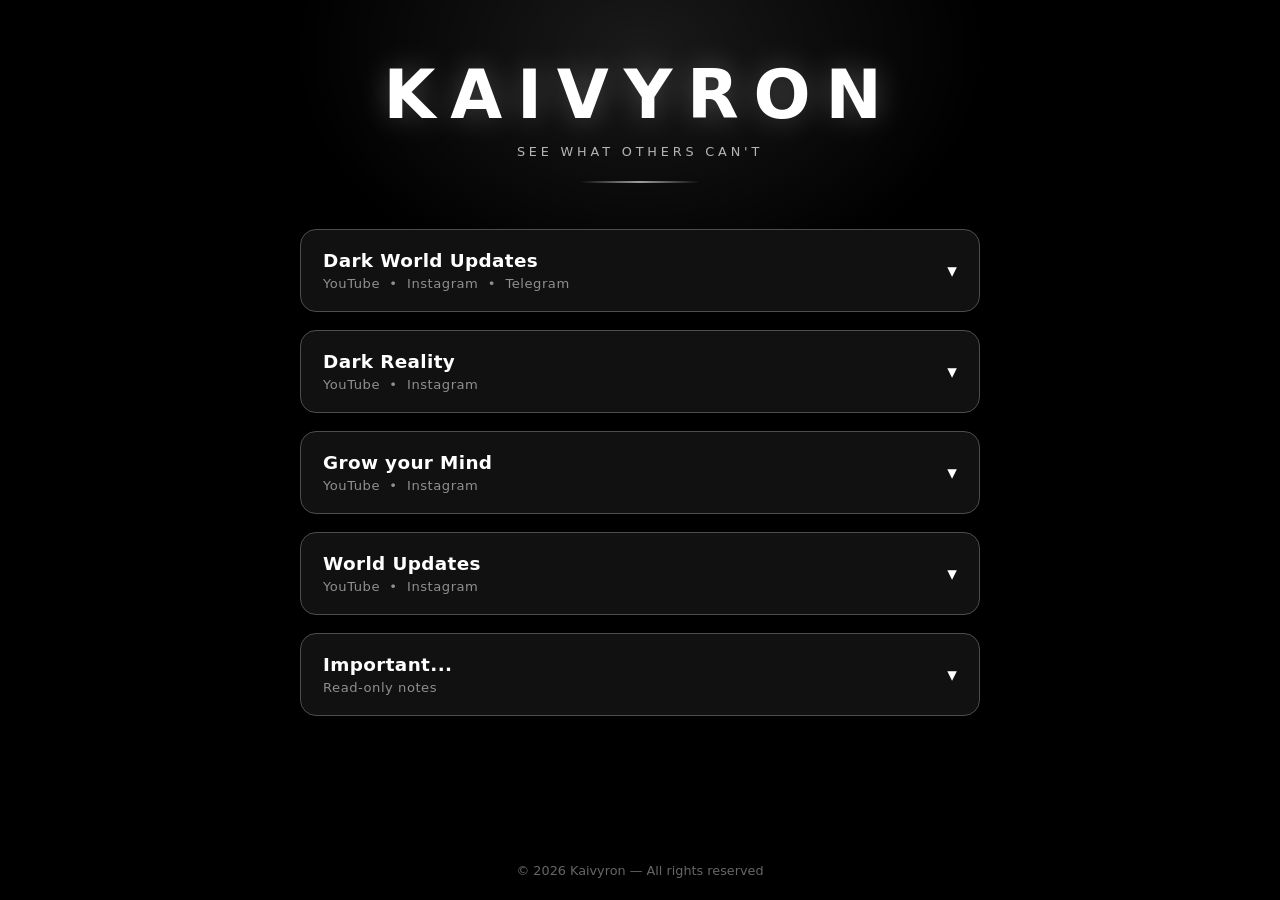
==== index.html @ 0d6af329 "Add Important... read-only text category" ====
<!DOCTYPE html>
<html lang="en">
<head>
<meta charset="UTF-8">
<meta name="viewport" content="width=device-width, initial-scale=1.0">
<title>KAIVYRON — Dark World</title>
<link rel="stylesheet" href="style.css?v=11">
</head>
<body>
  <div class="glow"></div>

  <header>
    <h1 class="logo">KAIVYRON</h1>
    <p class="tagline">See What Others Can't</p>
  </header>

  <main>
    <!-- ============ SECTION 1: DARK WORLD UPDATES ============ -->
    <section class="card section-toggle pro-card" data-target="dark-world-updates">
      <div class="pro-text">
        <h2>Dark World Updates</h2>
        <p>YouTube &nbsp;•&nbsp; Instagram &nbsp;•&nbsp; Telegram</p>
      </div>
      <span class="arrow">▾</span>
    </section>
    <div class="panel" id="dark-world-updates">
      <a class="sub-card link-card" href="links.html?show=dwu-youtube">
        <h3>YouTube</h3>
        <span class="last-upd">Last Updated: 20 Oct 2026, 3:08 PM</span>
        
      </a>
      <a class="sub-card link-card" href="links.html?show=dwu-instagram">
        <h3>Instagram</h3>
        <span class="last-upd">Last Updated: 20 Oct 2026, 4:05 PM</span>
        
      </a>
      <a class="sub-card link-card telegram-row" href="links.html?show=dwu-telegram">
        <div class="row-top">
          <h3>Telegram</h3>
          <span class="last-upd">Last Updated: 20 Oct 2026, 4:09 PM</span>
        </div>
        <p class="row-sub">Join The Telegram Channel For Latest News</p>
      </a>
    </div>

    <!-- ============ SECTION 2: DARK REALITY ============ -->
    <section class="card section-toggle pro-card" data-target="dark-reality">
      <div class="pro-text">
        <h2>Dark Reality</h2>
        <p>YouTube &nbsp;•&nbsp; Instagram</p>
      </div>
      <span class="arrow">▾</span>
    </section>
    <div class="panel" id="dark-reality">
      <a class="sub-card link-card" href="links.html?show=dr-youtube">
        <h3>YouTube</h3>
        <span class="last-upd">Last Updated: 20 Oct 2026, 3:08 PM</span>
        
      </a>
      <a class="sub-card link-card" href="links.html?show=dr-instagram">
        <h3>Instagram</h3>
        <span class="last-upd">Last Updated: 20 Oct 2026, 3:06 PM</span>
        
      </a>
    </div>
    <!-- ============ SECTION 3: GROW YOUR MIND ============ -->
    <section class="card section-toggle pro-card" data-target="grow-your-mind">
      <div class="pro-text">
        <h2>Grow your Mind</h2>
        <p>YouTube &nbsp;•&nbsp; Instagram</p>
      </div>
      <span class="arrow">▾</span>
    </section>
    <div class="panel" id="grow-your-mind">
      <a class="sub-card link-card" href="links.html?show=growmind-youtube">
        <h3>YouTube</h3>
        <span class="last-upd">Last Updated: 20 Oct 2026, 2:58 PM</span>
        
      </a>
      <a class="sub-card link-card" href="links.html?show=growmind-instagram">
        <h3>Instagram</h3>
        <span class="last-upd">Last Updated: 20 Oct 2026, 2:45 PM</span>
        
      </a>
    </div>

    <!-- ============ SECTION 4: WORLD UPDATES ============ -->
    <section class="card section-toggle pro-card" data-target="world-updates">
      <div class="pro-text">
        <h2>World Updates</h2>
        <p>YouTube &nbsp;•&nbsp; Instagram</p>
      </div>
      <span class="arrow">▾</span>
    </section>
    <div class="panel" id="world-updates">
      <a class="sub-card link-card" href="links.html?show=wu-youtube">
        <h3>YouTube</h3>
        <span class="last-upd">Last Updated: 20 Oct 2026, 2:41 PM</span>
        
      </a>
      <a class="sub-card link-card" href="links.html?show=wu-instagram">
        <h3>Instagram</h3>
        <span class="last-upd">Last Updated: 20 Oct 2026, 4:04 PM</span>
        
      </a>
    </div>

    <!-- ============ SECTION 5: IMPORTANT ============ -->
    <section class="card section-toggle pro-card" data-target="important">
      <div class="pro-text">
        <h2>Important...</h2>
        <p>Read-only notes</p>
      </div>
      <span class="arrow">▾</span>
    </section>
    <div class="panel" id="important">
      <div class="text-block">
        <p>Yahan important text aayega — Haruto jald likhega.</p>
      </div>
    </div>
  </main>

  <footer>
    <p>© 2026 Kaivyron — All rights reserved</p>
  </footer>

  <script src="script.js"></script>
</body>
</html>
---- style.css ----
* { margin: 0; padding: 0; box-sizing: border-box; }

body {
  background: #000000;
  color: #ffffff;
  font-family: 'Segoe UI', system-ui, -apple-system, sans-serif;
  min-height: 100vh;
  display: flex;
  flex-direction: column;
  align-items: center;
  overflow-x: hidden;
}

/* soft white glow behind everything */
.glow {
  position: fixed;
  top: -200px;
  left: 50%;
  transform: translateX(-50%);
  width: 700px;
  height: 500px;
  background: radial-gradient(ellipse, rgba(255, 255, 255, 0.10), transparent 70%);
  pointer-events: none;
  z-index: 0;
}

header {
  text-align: center;
  padding: 56px 20px 28px;
  position: relative;
  z-index: 1;
}

.logo {
  font-size: clamp(2.4rem, 9vw, 4.2rem);
  letter-spacing: 0.22em;
  font-weight: 800;
  color: #ffffff;
  text-shadow: 0 0 30px rgba(255, 255, 255, 0.25);
}

.tagline {
  margin-top: 10px;
  color: #b5b5b5;
  letter-spacing: 0.3em;
  font-size: 0.8rem;
  text-transform: uppercase;
}

main {
  width: min(680px, 92vw);
  position: relative;
  z-index: 1;
  padding-bottom: 30px;
}

.card, .sub-card {
  display: flex;
  justify-content: space-between;
  align-items: center;
  cursor: pointer;
  border: 1px solid #4d4d4d;
  background: #111111;
  border-radius: 16px;
  padding: 20px 22px;
  margin-top: 18px;
  transition: transform 0.15s ease, border-color 0.15s ease, box-shadow 0.15s ease;
  user-select: none;
}

.card:hover, .sub-card:hover {
  transform: translateY(-2px);
  border-color: #ffffff;
  box-shadow: 0 8px 30px rgba(255, 255, 255, 0.12);
}

.card h2 { font-size: 1.25rem; font-weight: 700; }
.sub-card { padding: 15px 18px; border-radius: 12px; margin-top: 12px; }
.sub-card h3 { font-size: 1.05rem; font-weight: 600; }
.sub-toggle { cursor: pointer; user-select: none; }

a.sub-card { text-decoration: none; color: inherit; }
a.card { text-decoration: none; color: inherit; display: flex; }

.arrow {
  font-size: 1.2rem;
  color: #ffffff;
  transition: transform 0.25s ease;
}

.open > .arrow, .card.open .arrow, .sub-card.open .arrow { transform: rotate(180deg); }

.panel {
  max-height: 0;
  overflow: hidden;
  transition: max-height 0.35s ease;
  padding: 0 6px;
}

.panel.show { max-height: 900px; }
.panel.inner { padding-left: 14px; }

.btn {
  display: block;
  width: 100%;
  text-align: center;
  text-decoration: none;
  margin-top: 12px;
  padding: 13px 16px;
  border-radius: 12px;
  border: 1px solid #ffffff;
  background: #ffffff;
  color: #000000;
  font-size: 1rem;
  font-weight: 600;
  cursor: pointer;
  transition: filter 0.15s ease, transform 0.15s ease;
}

.btn:hover { filter: brightness(0.85); transform: translateY(-1px); }

.btn.ghost {
  background: transparent;
  color: #ffffff;
  border-color: #4d4d4d;
}

.btn.ghost:hover { border-color: #ffffff; }

.link-item {
  display: block;
  margin-top: 10px;
  padding: 11px 14px;
  border-radius: 10px;
  border: 1px dashed #4d4d4d;
  color: #e8e8e8;
  text-decoration: none;
  font-size: 0.95rem;
}

.link-item:hover { border-color: #ffffff; background: rgba(255, 255, 255, 0.06); }

.coming-soon {
  text-align: center;
  padding: 26px 10px;
  color: #b5b5b5;
  font-size: 1.05rem;
  letter-spacing: 0.08em;
}

footer {
  margin-top: auto;
  padding: 22px;
  color: #666666;
  font-size: 0.8rem;
  position: relative;
  z-index: 1;
}

/* links.html */
.logo.small { font-size: clamp(1.8rem, 7vw, 2.8rem); }

.info-block {
  border: 1px solid #4d4d4d;
  background: #111111;
  border-radius: 16px;
  padding: 20px 22px;
  margin-top: 22px;
}

.info-block h2 { font-size: 1.15rem; font-weight: 700; margin-bottom: 10px; }

.details {
  color: #b5b5b5;
  font-size: 0.95rem;
  line-height: 1.55;
}

/* ===== Professional cards ===== */
.pro-card { align-items: center; gap: 15px; }
.pro-text { flex: 1; min-width: 0; }
.pro-text h2 { font-size: 1.15rem; font-weight: 700; letter-spacing: 0.02em; }
.pro-text p { color: #8f8f8f; font-size: 0.82rem; margin-top: 5px; letter-spacing: 0.04em; }
.card.pro-card:hover { border-color: #ffffff; box-shadow: 0 10px 34px rgba(255,255,255,0.14); }
/* hero divider */
header::after {
  content: ""; display: block; width: 120px; height: 2px; margin: 22px auto 0;
  background: linear-gradient(90deg, transparent, #ffffff, transparent);
  opacity: 0.6;
}

.last-upd { font-size: 0.72rem; color: #8f8f8f; letter-spacing: 0.03em; white-space: nowrap; margin-left: 14px; }
.sub-card { gap: 14px; }
.sub-card h3 { flex-shrink: 0; }

.row-title { flex: 1; min-width: 0; }
.row-sub { font-size: 0.72rem; color: #8f8f8f; margin-top: 3px; letter-spacing: 0.02em; }

.telegram-row { flex-direction: column; align-items: stretch; }
.telegram-row .row-top { display: flex; justify-content: space-between; align-items: center; gap: 14px; width: 100%; }
.telegram-row .row-sub { margin-top: 6px; }

.sub-card > .last-upd, .row-top > .last-upd { flex: 1; text-align: center; margin-left: 0; }

.text-block { background: #111111; border: 1px solid #4d4d4d; border-radius: 12px; padding: 18px; margin-top: 12px; }
.text-block p { font-size: 0.95rem; line-height: 1.7; color: #d5d5d5; }
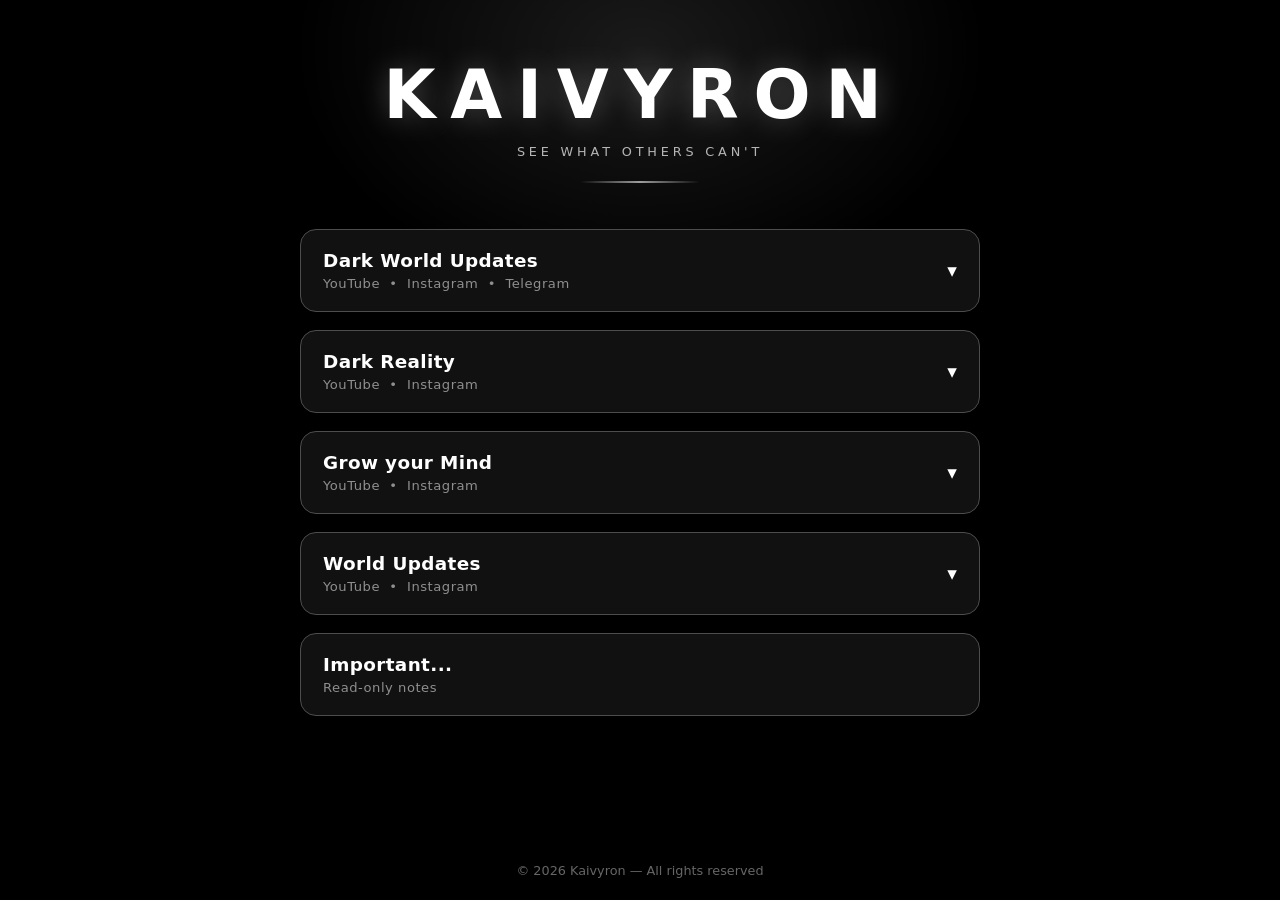
==== commit 7256c53d: "Important page with code-gated GitHub edit" ====
--- a/index.html
+++ b/index.html
@@ -4,7 +4,7 @@
 <meta charset="UTF-8">
 <meta name="viewport" content="width=device-width, initial-scale=1.0">
 <title>KAIVYRON — Dark World</title>
-<link rel="stylesheet" href="style.css?v=11">
+<link rel="stylesheet" href="style.css?v=12">
 </head>
 <body>
   <div class="glow"></div>
@@ -106,18 +106,12 @@
     </div>
 
     <!-- ============ SECTION 5: IMPORTANT ============ -->
-    <section class="card section-toggle pro-card" data-target="important">
+    <a class="card pro-card link-card" href="important.html">
       <div class="pro-text">
         <h2>Important...</h2>
         <p>Read-only notes</p>
       </div>
-      <span class="arrow">▾</span>
-    </section>
-    <div class="panel" id="important">
-      <div class="text-block">
-        <p>Yahan important text aayega — Haruto jald likhega.</p>
-      </div>
-    </div>
+    </a>
   </main>
 
   <footer>
--- a/style.css
+++ b/style.css
@@ -204,3 +204,6 @@
 
 .text-block { background: #111111; border: 1px solid #4d4d4d; border-radius: 12px; padding: 18px; margin-top: 12px; }
 .text-block p { font-size: 0.95rem; line-height: 1.7; color: #d5d5d5; }
+
+.edit-btn { display: block; margin: 26px auto 0; background: #111111; color: #8f8f8f; border: 1px solid #4d4d4d; border-radius: 10px; padding: 10px 30px; font-size: 0.85rem; cursor: pointer; letter-spacing: 0.05em; }
+.edit-btn:hover { color: #ffffff; border-color: #ffffff; }
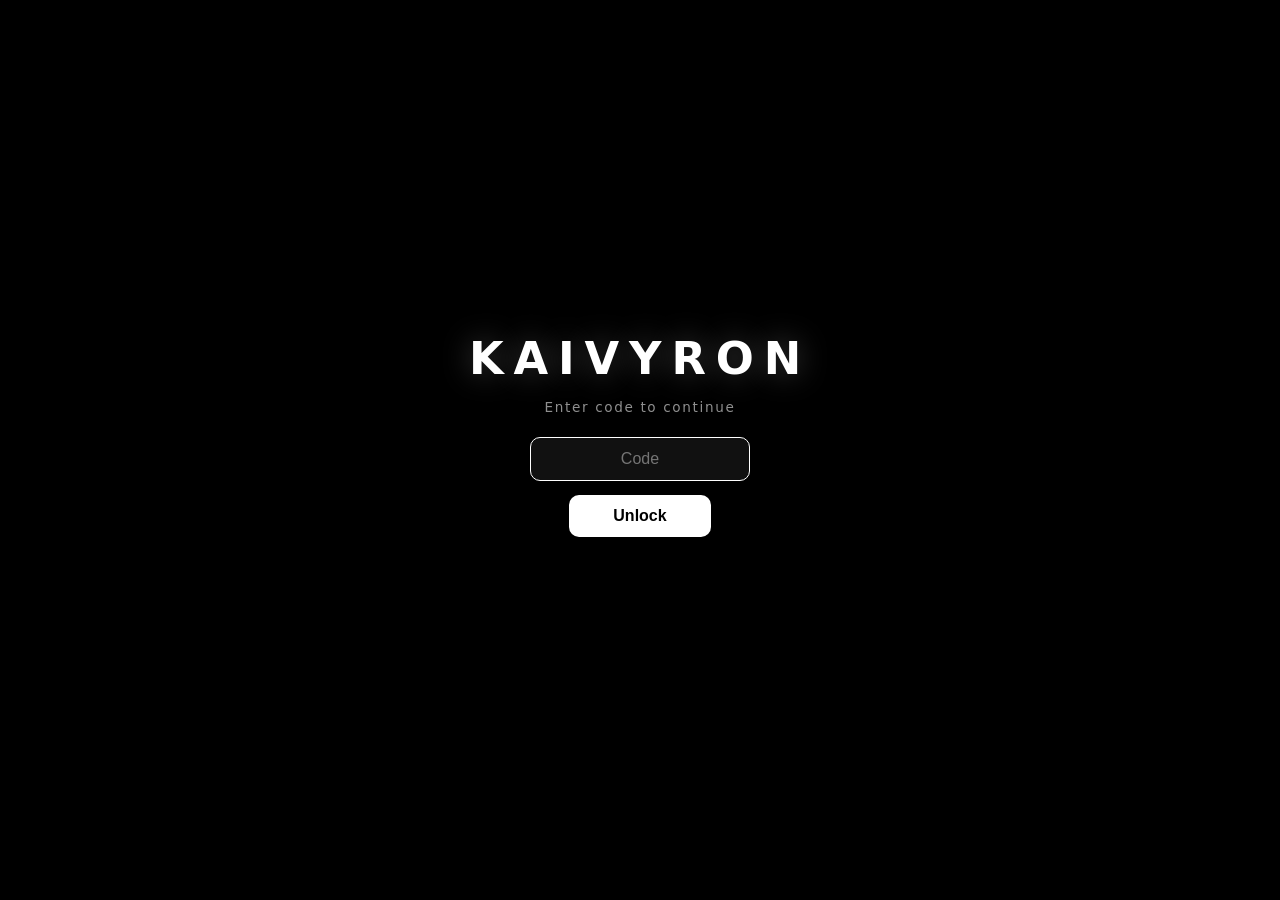
==== commit 19ad49e8: "Site-wide entry code lock (12072012)" ====
--- a/index.html
+++ b/index.html
@@ -4,7 +4,7 @@
 <meta charset="UTF-8">
 <meta name="viewport" content="width=device-width, initial-scale=1.0">
 <title>KAIVYRON — Dark World</title>
-<link rel="stylesheet" href="style.css?v=12">
+<link rel="stylesheet" href="style.css?v=14">
 </head>
 <body>
   <div class="glow"></div>
@@ -119,5 +119,6 @@
   </footer>
 
   <script src="script.js"></script>
+  <script src="lock.js"></script>
 </body>
 </html>
--- a/style.css
+++ b/style.css
@@ -205,5 +205,17 @@
 .text-block { background: #111111; border: 1px solid #4d4d4d; border-radius: 12px; padding: 18px; margin-top: 12px; }
 .text-block p { font-size: 0.95rem; line-height: 1.7; color: #d5d5d5; }
 
-.edit-btn { display: block; margin: 26px auto 0; background: #111111; color: #8f8f8f; border: 1px solid #4d4d4d; border-radius: 10px; padding: 10px 30px; font-size: 0.85rem; cursor: pointer; letter-spacing: 0.05em; }
-.edit-btn:hover { color: #ffffff; border-color: #ffffff; }
+.settings-btn { position: absolute; top: 16px; right: 16px; background: none; border: none; font-size: 1.4rem; cursor: pointer; opacity: 0.65; padding: 6px; }
+.settings-btn:hover { opacity: 1; }
+.settings-menu { position: absolute; top: 54px; right: 12px; background: #111214; border: 1px solid #4d4d4d; border-radius: 10px; padding: 6px; display: none; z-index: 50; box-shadow: 0 8px 24px rgba(0,0,0,0.5); }
+.settings-menu.show { display: block; }
+.settings-menu button { display: block; width: 100%; background: none; border: none; color: #ffffff; padding: 10px 20px; font-size: 0.9rem; cursor: pointer; border-radius: 6px; white-space: nowrap; }
+.settings-menu button:hover { background: #ffffff; color: #000000; }
+
+#kv-lock { position: fixed; inset: 0; background: #000000; z-index: 9999; display: flex; align-items: center; justify-content: center; }
+.kv-lock-box { text-align: center; padding: 20px; }
+.kv-lock-sub { color: #8f8f8f; margin: 14px 0 22px; letter-spacing: 0.12em; font-size: 0.85rem; }
+#kv-lock input { display: block; margin: 0 auto 14px; background: #111111; border: 1px solid #4d4d4d; color: #ffffff; border-radius: 10px; padding: 12px 16px; font-size: 1rem; text-align: center; width: 220px; outline: none; }
+#kv-lock input:focus { border-color: #ffffff; }
+#kv-lock button { background: #ffffff; color: #000000; border: none; border-radius: 10px; padding: 12px 44px; font-size: 1rem; font-weight: 700; cursor: pointer; }
+.kv-err { color: #ff5555; margin-top: 12px; min-height: 20px; font-size: 0.85rem; }
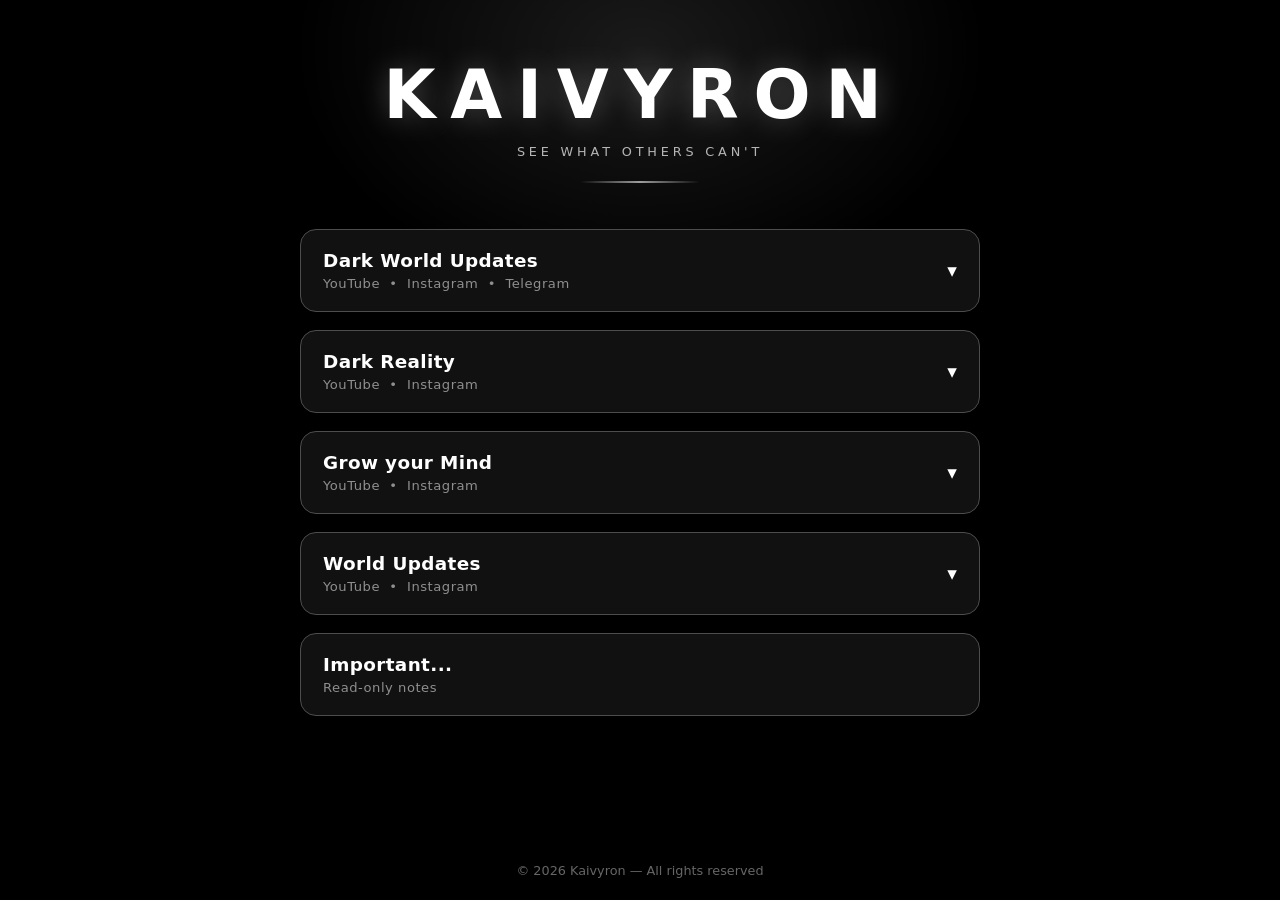
==== commit 2647b70f: "Remove site entry lock (open access for now)" ====
--- a/index.html
+++ b/index.html
@@ -119,6 +119,5 @@
   </footer>
 
   <script src="script.js"></script>
-  <script src="lock.js"></script>
 </body>
 </html>
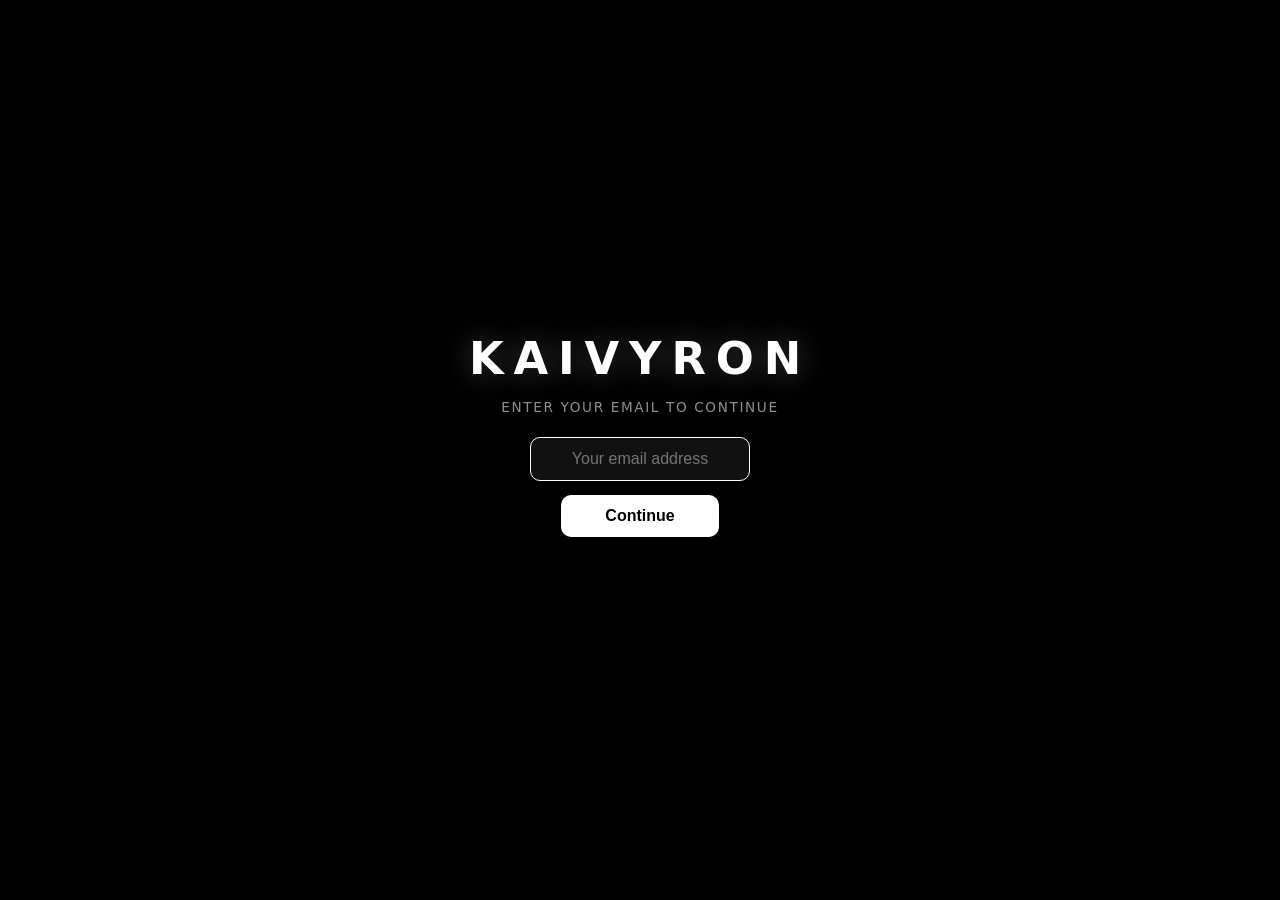
==== commit e817335d: "Add visitor email gate (FormSubmit -> Kaivyron@proron.me)" ====
--- a/index.html
+++ b/index.html
@@ -119,5 +119,6 @@
   </footer>
 
   <script src="script.js"></script>
+  <script src="gate.js"></script>
 </body>
 </html>
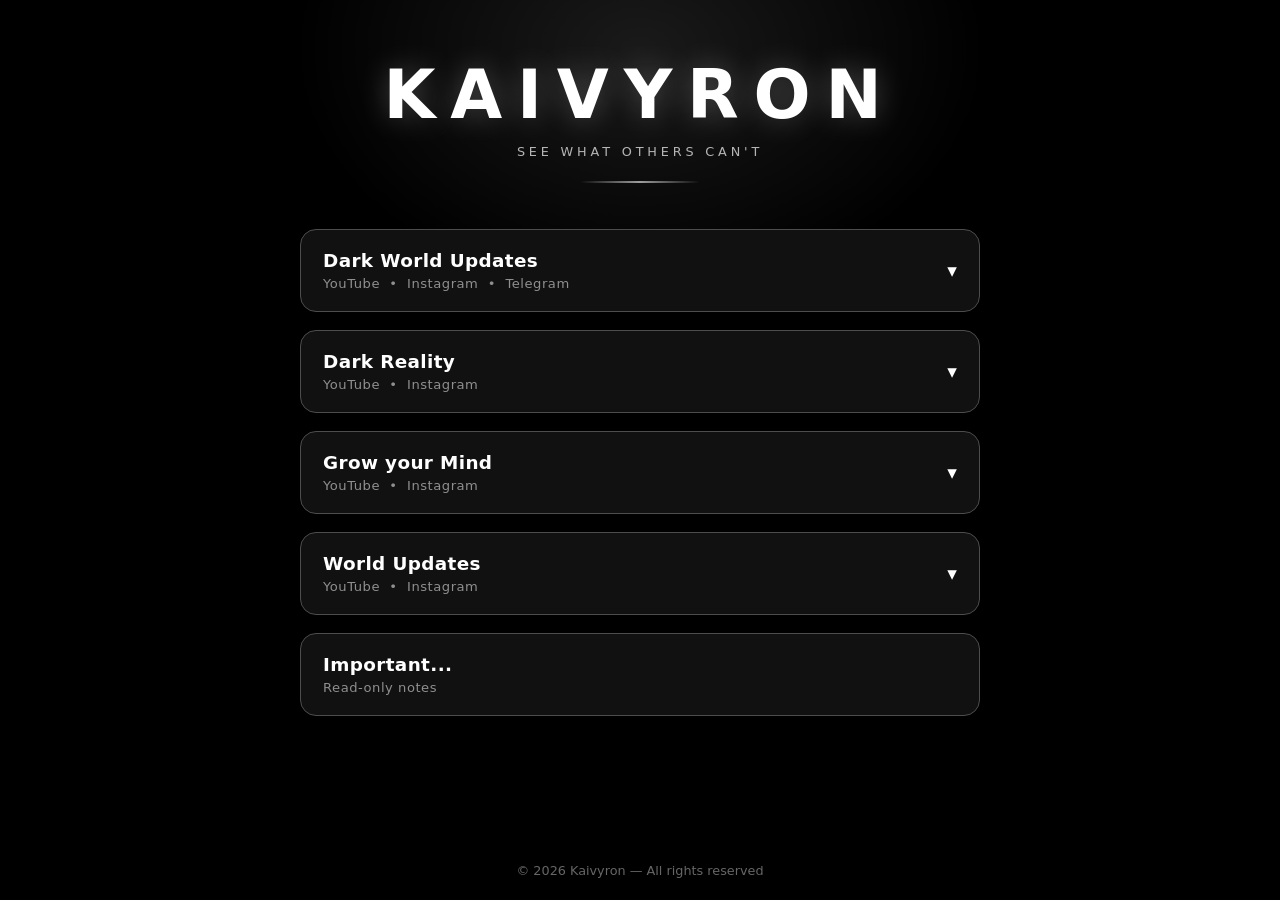
==== commit 0827c0be: "Remove visitor email gate (back to open site)" ====
--- a/index.html
+++ b/index.html
@@ -119,6 +119,5 @@
   </footer>
 
   <script src="script.js"></script>
-  <script src="gate.js"></script>
 </body>
 </html>
